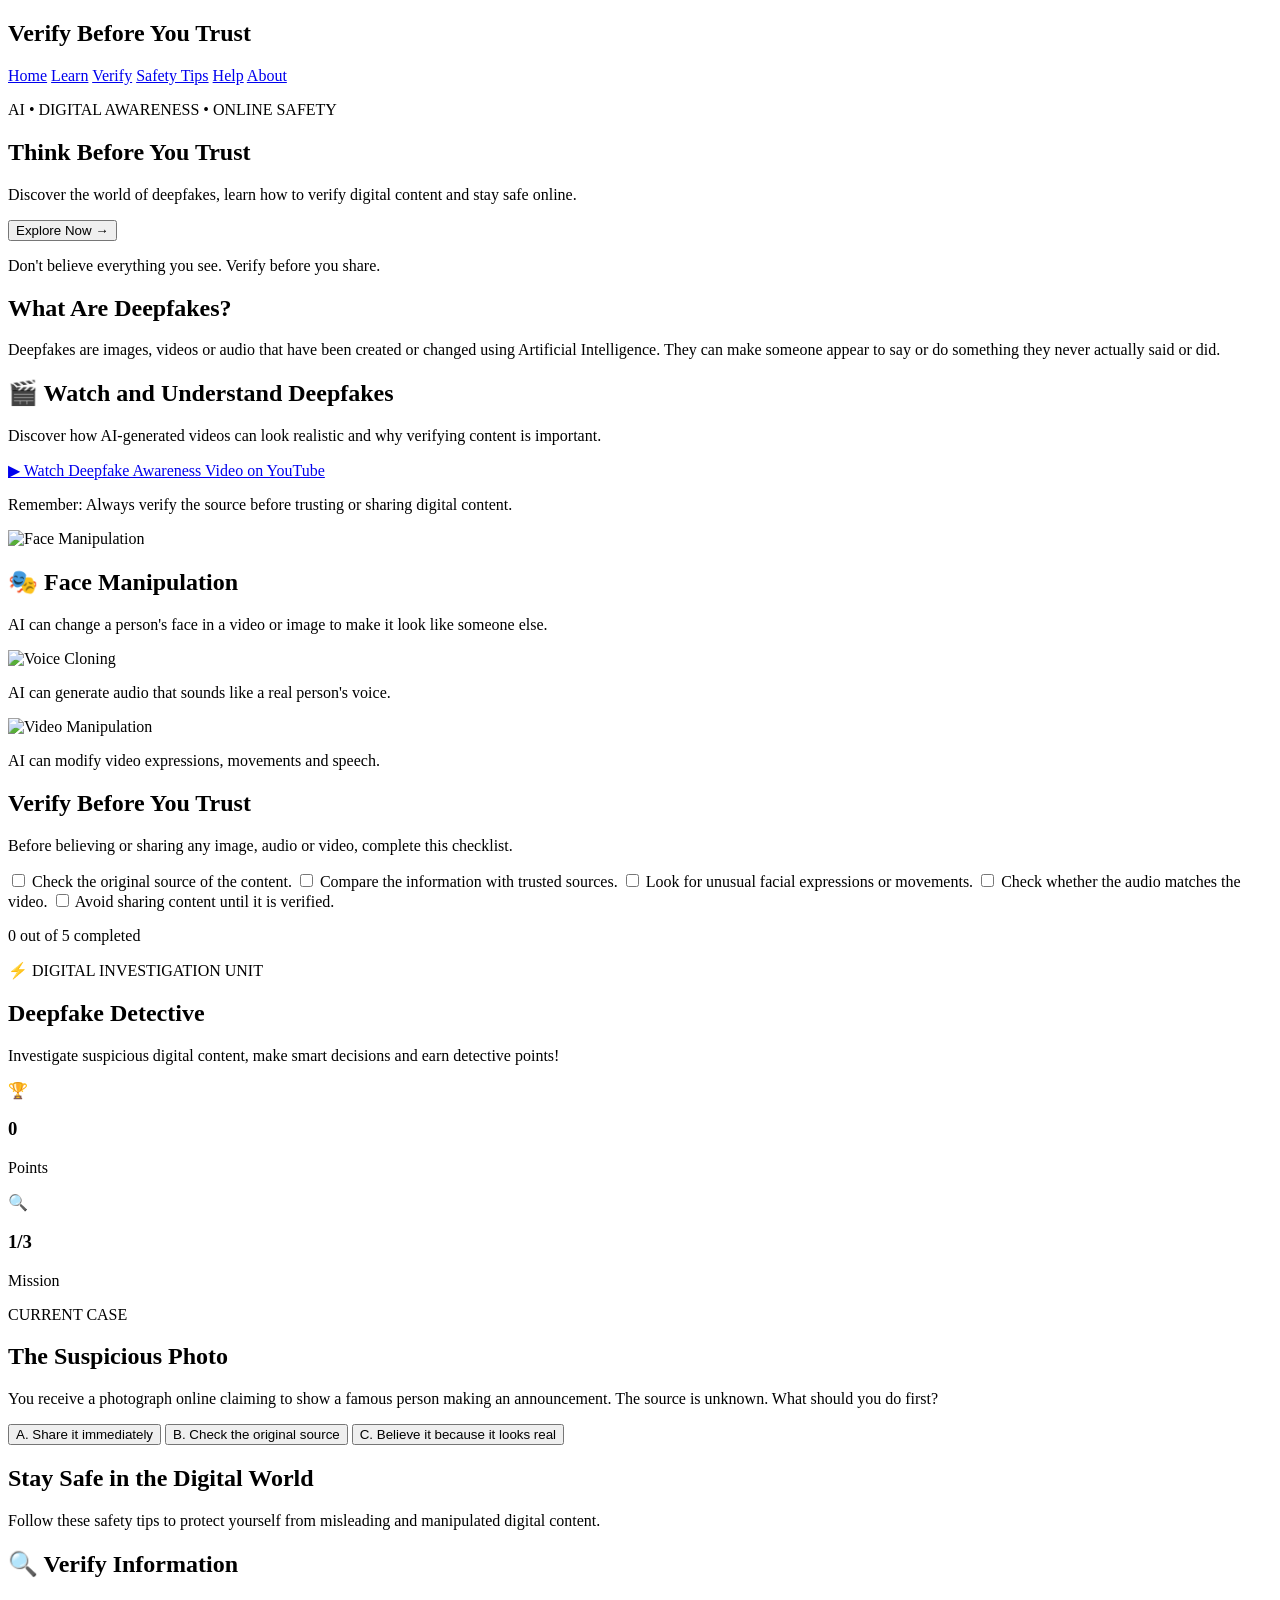
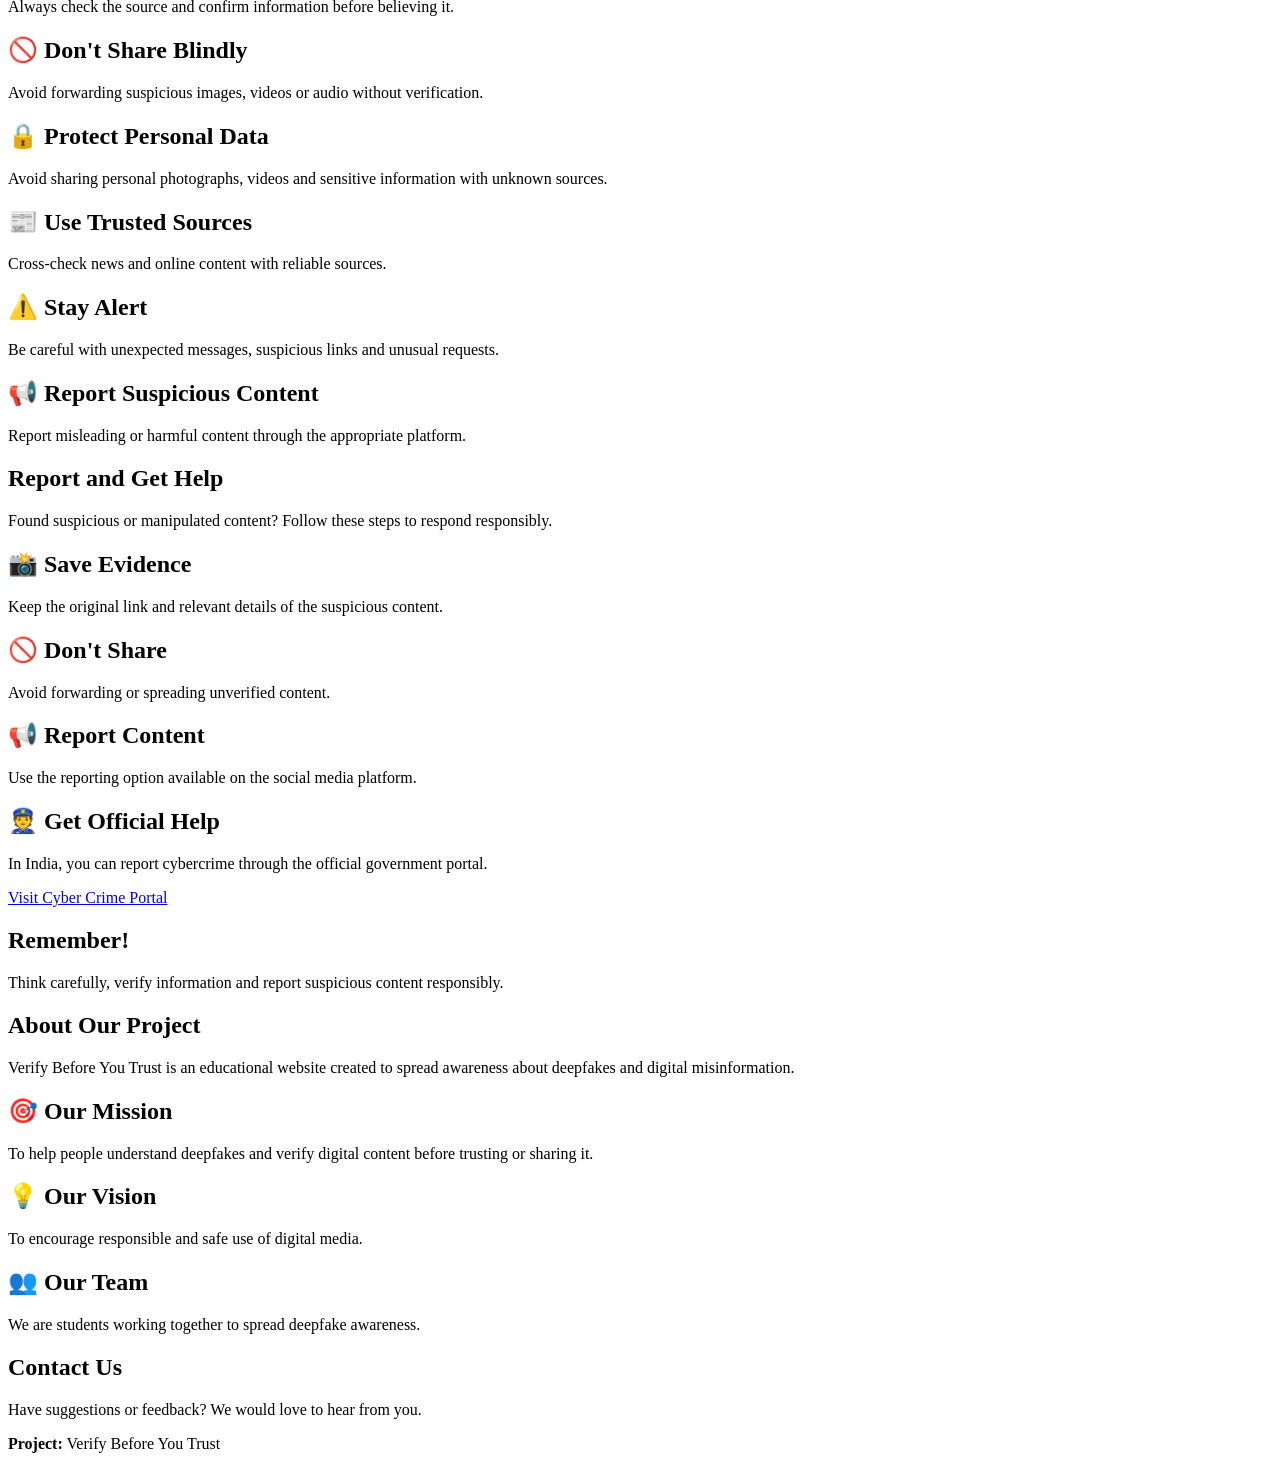
==== index.html @ ea886d2b "Add files via upload" ====
<!DOCTYPE html>
<html lang="en">
<head>
    <meta charset="UTF-8">
    <meta name="viewport" content="width=device-width, initial-scale=1.0">
    <title>Verify Before You Trust</title>
    <link rel="stylesheet" href="style.css">
</head>
<body>

    <!-- Navigation -->
    <header>
        <h2>Verify Before You Trust</h2>
        <nav>
            <a href="#home">Home</a>
            <a href="#learn">Learn</a>
            <a href="#checklist">Verify</a>
            <a href="#safety">Safety Tips</a>
            <a href="#help">Help</a>
            <a href="#about">About</a>
        </nav>
    </header>

    <!-- Home -->
    <section id="home">
    <div class="hero-content">
        <p class="hero-tag">AI • DIGITAL AWARENESS • ONLINE SAFETY</p>

        <h1>Think Before You Trust</h1>

        <p class="hero-subtitle">
            Discover the world of deepfakes, learn how to
            verify digital content and stay safe online.
        </p>

        <a href="#learn">
            <button>Explore Now →</button>
        </a>

        <p class="hero-note">
            Don't believe everything you see. Verify before you share.
        </p>
    </div>
</section>

    <!-- Learn -->
   <section id="learn">
    <h1>What Are Deepfakes?</h1>

    <p class="intro">
        Deepfakes are images, videos or audio that have
        been created or changed using Artificial Intelligence.
        They can make someone appear to say or do something
        they never actually said or did.
    </p>
    <div class="video-section">
    <h2>🎬 Watch and Understand Deepfakes</h2>
    <p>
        Discover how AI-generated videos can look realistic
        and why verifying content is important.
    </p>

    <div class="video-link">
    <a href="https://www.youtube.com/watch?v=7akzhpx0EIU"
       target="_blank" rel="noopener noreferrer">
        ▶ Watch Deepfake Awareness Video on YouTube
    </a>
</div>

    <p class="video-note">
        Remember: Always verify the source before trusting
        or sharing digital content.
    </p>
</div>

    <div class="card-container">

        <div class="card">
    <img src="images/face_manipulation.jpeg.jpeg"
         alt="Face Manipulation">
    <h2>🎭 Face Manipulation</h2>
            <p>
                AI can change a person's face in a video
                or image to make it look like someone else.
            </p>
        </div>

        <img src="images/voice_cloning.jpeg.jpeg"
     alt="Voice Cloning">
            <p>
                AI can generate audio that sounds like
                a real person's voice.
            </p>
        </div>

      <img src="images/video_manipulation.jpeg.jpeg"
     alt="Video Manipulation">
            <p>
                AI can modify video expressions,
                movements and speech.
            </p>
        </div>

    </div>
</section>

    <!-- Checklist -->
    <section id="checklist">
    <h1>Verify Before You Trust</h1>

    <p class="intro">
        Before believing or sharing any image, audio
        or video, complete this checklist.
    </p>

    <div class="checklist-box">

        <label>
            <input type="checkbox" class="verify">
            Check the original source of the content.
        </label>

        <label>
            <input type="checkbox" class="verify">
            Compare the information with trusted sources.
        </label>

        <label>
            <input type="checkbox" class="verify">
            Look for unusual facial expressions or movements.
        </label>

        <label>
            <input type="checkbox" class="verify">
            Check whether the audio matches the video.
        </label>

        <label>
            <input type="checkbox" class="verify">
            Avoid sharing content until it is verified.
        </label>

        <div class="progress-area">
            <p id="progress-text">0 out of 5 completed</p>

            <div class="progress-bar">
                <div id="progress-fill"></div>
            </div>
        </div>

    </div>
</section>

    <!-- Deepfake Detective Game -->
<section id="game">
    <div class="game-heading">
        <p class="game-tag">⚡ DIGITAL INVESTIGATION UNIT</p>
        <h1>Deepfake Detective</h1>
        <p class="intro">
            Investigate suspicious digital content,
            make smart decisions and earn detective points!
        </p>
    </div>

    <div class="game-dashboard">
        <div class="game-stat">
            <span>🏆</span>
            <h3 id="score">0</h3>
            <p>Points</p>
        </div>
        <div class="game-stat">
            <span>🔍</span>
            <h3 id="mission-number">1/3</h3>
            <p>Mission</p>
        </div>
    </div>

    <div class="mission-card">
        <p class="mission-label">CURRENT CASE</p>
        <h2 id="case-title">The Suspicious Photo</h2>
        <p id="case-description">
            You receive a photograph online claiming to show
            a famous person making an announcement.
            The source is unknown.
            What should you do first?
        </p>

        <div id="game-options" class="game-options">
            <button class="game-option" onclick="checkAnswer(0)">
                A. Share it immediately
            </button>
            <button class="game-option" onclick="checkAnswer(1)">
                B. Check the original source
            </button>
            <button class="game-option" onclick="checkAnswer(2)">
                C. Believe it because it looks real
            </button>
        </div>

        <p id="game-feedback" aria-live="polite"></p>

        <button id="next-mission" onclick="nextMission()" hidden>
            Next Mission →
        </button>
    </div>
</section>

    <!-- Safety -->
   <section id="safety">

    <h1>Stay Safe in the Digital World</h1>

    <p class="intro">
        Follow these safety tips to protect yourself
        from misleading and manipulated digital content.
    </p>

    <div class="card-container">

        <div class="card">
            <h2>🔍 Verify Information</h2>
            <p>
                Always check the source and confirm
                information before believing it.
            </p>
        </div>

        <div class="card">
            <h2>🚫 Don't Share Blindly</h2>
            <p>
                Avoid forwarding suspicious images,
                videos or audio without verification.
            </p>
        </div>

        <div class="card">
            <h2>🔒 Protect Personal Data</h2>
            <p>
                Avoid sharing personal photographs,
                videos and sensitive information
                with unknown sources.
            </p>
        </div>

        <div class="card">
            <h2>📰 Use Trusted Sources</h2>
            <p>
                Cross-check news and online content
                with reliable sources.
            </p>
        </div>

        <div class="card">
            <h2>⚠️ Stay Alert</h2>
            <p>
                Be careful with unexpected messages,
                suspicious links and unusual requests.
            </p>
        </div>

        <div class="card">
            <h2>📢 Report Suspicious Content</h2>
            <p>
                Report misleading or harmful content
                through the appropriate platform.
            </p>
        </div>

    </div>

</section>

    <!-- Help -->
    <section id="help">

    <h1>Report and Get Help</h1>

    <p class="intro">
        Found suspicious or manipulated content?
        Follow these steps to respond responsibly.
    </p>

    <div class="card-container">

        <div class="card">
            <h2>📸 Save Evidence</h2>
            <p>
                Keep the original link and relevant
                details of the suspicious content.
            </p>
        </div>

        <div class="card">
            <h2>🚫 Don't Share</h2>
            <p>
                Avoid forwarding or spreading
                unverified content.
            </p>
        </div>

        <div class="card">
            <h2>📢 Report Content</h2>
            <p>
                Use the reporting option available
                on the social media platform.
            </p>
        </div>

        <div class="card">
            <h2>👮 Get Official Help</h2>
            <p>
                In India, you can report cybercrime
                through the official government portal.
            </p>
            <a href="https://cybercrime.gov.in/"
               target="_blank">
                Visit Cyber Crime Portal
            </a>
        </div>

    </div>

    <div class="help-message">
        <h2>Remember!</h2>
        <p>
            Think carefully, verify information and
            report suspicious content responsibly.
        </p>
    </div>

</section>

    <!-- About -->
    <section id="about">
    <h1>About Our Project</h1>
    <p class="intro">
        Verify Before You Trust is an educational website
        created to spread awareness about deepfakes and
        digital misinformation.
    </p>

    <div class="card-container">
        <div class="card">
            <h2>🎯 Our Mission</h2>
            <p>To help people understand deepfakes and verify digital content before trusting or sharing it.</p>
        </div>

        <div class="card">
            <h2>💡 Our Vision</h2>
            <p>To encourage responsible and safe use of digital media.</p>
        </div>

        <div class="card">
            <h2>👥 Our Team</h2>
            <p>We are students working together to spread deepfake awareness.</p>
        </div>
    </div>

    <div class="help-message">
        <h2>Contact Us</h2>
        <p>Have suggestions or feedback? We would love to hear from you.</p>
        <p><strong>Project:</strong> Verify Before You Trust</p>
    </div>
</section>
<script src="script.js"></script>
</body>
</html>
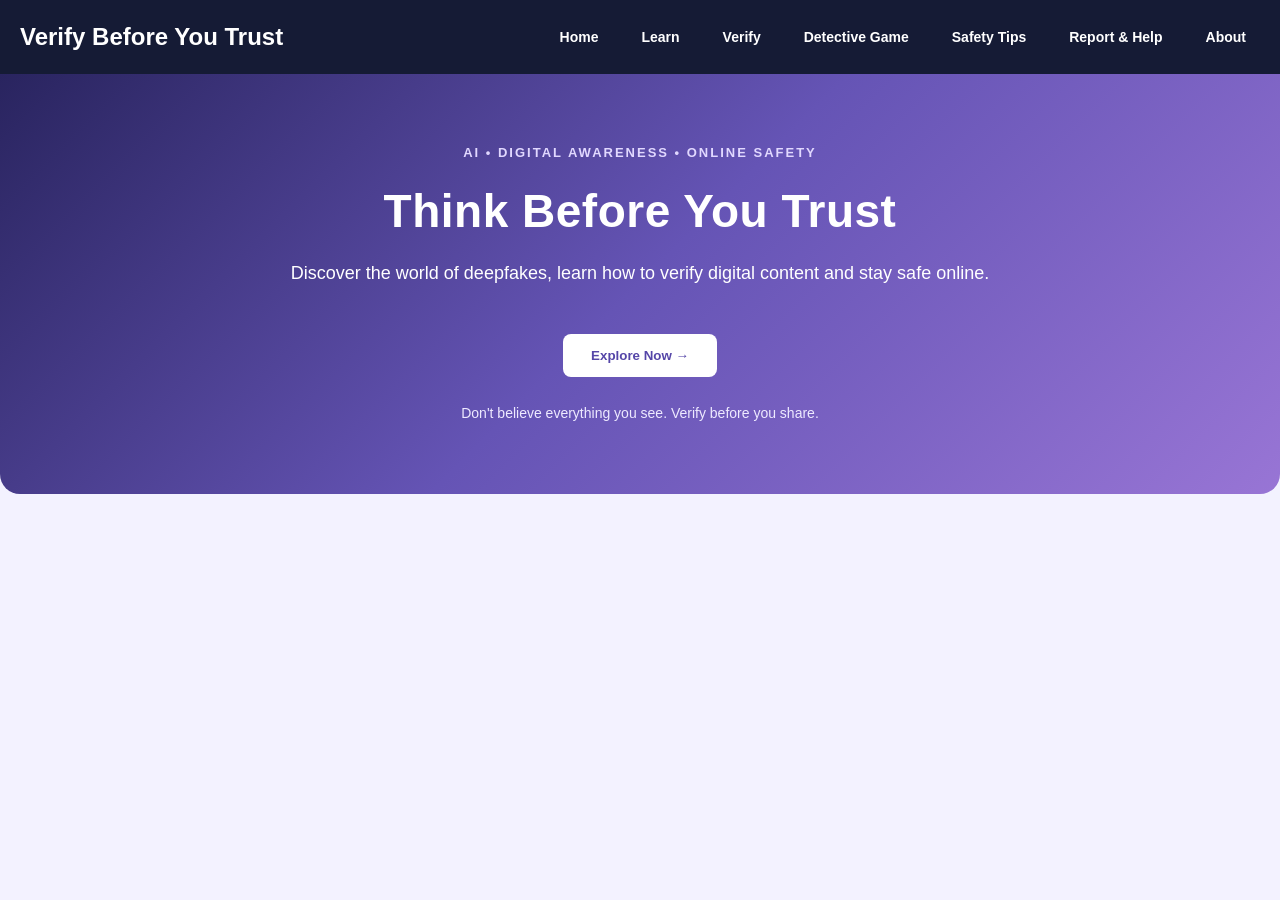
==== commit fb4744a9: "Add files via upload" ====
--- a/index.html
+++ b/index.html
@@ -12,13 +12,14 @@
     <header>
         <h2>Verify Before You Trust</h2>
         <nav>
-            <a href="#home">Home</a>
-            <a href="#learn">Learn</a>
-            <a href="#checklist">Verify</a>
-            <a href="#safety">Safety Tips</a>
-            <a href="#help">Help</a>
-            <a href="#about">About</a>
-        </nav>
+    <a href="index.html">Home</a>
+    <a href="learn.html">Learn</a>
+    <a href="verify.html">Verify</a>
+    <a href="game.html">Detective Game</a>
+    <a href="safety.html">Safety Tips</a>
+    <a href="report.html">Report & Help</a>
+    <a href="about.html">About</a>
+</nav>
     </header>
 
     <!-- Home -->
@@ -33,7 +34,7 @@
             verify digital content and stay safe online.
         </p>
 
-        <a href="#learn">
+        <a href="learn.html">
             <button>Explore Now →</button>
         </a>
 
@@ -43,325 +44,7 @@
     </div>
 </section>
 
-    <!-- Learn -->
-   <section id="learn">
-    <h1>What Are Deepfakes?</h1>
-
-    <p class="intro">
-        Deepfakes are images, videos or audio that have
-        been created or changed using Artificial Intelligence.
-        They can make someone appear to say or do something
-        they never actually said or did.
-    </p>
-    <div class="video-section">
-    <h2>🎬 Watch and Understand Deepfakes</h2>
-    <p>
-        Discover how AI-generated videos can look realistic
-        and why verifying content is important.
-    </p>
-
-    <div class="video-link">
-    <a href="https://www.youtube.com/watch?v=7akzhpx0EIU"
-       target="_blank" rel="noopener noreferrer">
-        ▶ Watch Deepfake Awareness Video on YouTube
-    </a>
-</div>
-
-    <p class="video-note">
-        Remember: Always verify the source before trusting
-        or sharing digital content.
-    </p>
-</div>
-
-    <div class="card-container">
-
-        <div class="card">
-    <img src="images/face_manipulation.jpeg.jpeg"
-         alt="Face Manipulation">
-    <h2>🎭 Face Manipulation</h2>
-            <p>
-                AI can change a person's face in a video
-                or image to make it look like someone else.
-            </p>
-        </div>
-
-        <img src="images/voice_cloning.jpeg.jpeg"
-     alt="Voice Cloning">
-            <p>
-                AI can generate audio that sounds like
-                a real person's voice.
-            </p>
-        </div>
-
-      <img src="images/video_manipulation.jpeg.jpeg"
-     alt="Video Manipulation">
-            <p>
-                AI can modify video expressions,
-                movements and speech.
-            </p>
-        </div>
-
-    </div>
-</section>
-
-    <!-- Checklist -->
-    <section id="checklist">
-    <h1>Verify Before You Trust</h1>
-
-    <p class="intro">
-        Before believing or sharing any image, audio
-        or video, complete this checklist.
-    </p>
-
-    <div class="checklist-box">
-
-        <label>
-            <input type="checkbox" class="verify">
-            Check the original source of the content.
-        </label>
-
-        <label>
-            <input type="checkbox" class="verify">
-            Compare the information with trusted sources.
-        </label>
-
-        <label>
-            <input type="checkbox" class="verify">
-            Look for unusual facial expressions or movements.
-        </label>
-
-        <label>
-            <input type="checkbox" class="verify">
-            Check whether the audio matches the video.
-        </label>
-
-        <label>
-            <input type="checkbox" class="verify">
-            Avoid sharing content until it is verified.
-        </label>
-
-        <div class="progress-area">
-            <p id="progress-text">0 out of 5 completed</p>
-
-            <div class="progress-bar">
-                <div id="progress-fill"></div>
-            </div>
-        </div>
-
-    </div>
-</section>
-
-    <!-- Deepfake Detective Game -->
-<section id="game">
-    <div class="game-heading">
-        <p class="game-tag">⚡ DIGITAL INVESTIGATION UNIT</p>
-        <h1>Deepfake Detective</h1>
-        <p class="intro">
-            Investigate suspicious digital content,
-            make smart decisions and earn detective points!
-        </p>
-    </div>
-
-    <div class="game-dashboard">
-        <div class="game-stat">
-            <span>🏆</span>
-            <h3 id="score">0</h3>
-            <p>Points</p>
-        </div>
-        <div class="game-stat">
-            <span>🔍</span>
-            <h3 id="mission-number">1/3</h3>
-            <p>Mission</p>
-        </div>
-    </div>
-
-    <div class="mission-card">
-        <p class="mission-label">CURRENT CASE</p>
-        <h2 id="case-title">The Suspicious Photo</h2>
-        <p id="case-description">
-            You receive a photograph online claiming to show
-            a famous person making an announcement.
-            The source is unknown.
-            What should you do first?
-        </p>
-
-        <div id="game-options" class="game-options">
-            <button class="game-option" onclick="checkAnswer(0)">
-                A. Share it immediately
-            </button>
-            <button class="game-option" onclick="checkAnswer(1)">
-                B. Check the original source
-            </button>
-            <button class="game-option" onclick="checkAnswer(2)">
-                C. Believe it because it looks real
-            </button>
-        </div>
-
-        <p id="game-feedback" aria-live="polite"></p>
-
-        <button id="next-mission" onclick="nextMission()" hidden>
-            Next Mission →
-        </button>
-    </div>
-</section>
-
-    <!-- Safety -->
-   <section id="safety">
-
-    <h1>Stay Safe in the Digital World</h1>
-
-    <p class="intro">
-        Follow these safety tips to protect yourself
-        from misleading and manipulated digital content.
-    </p>
-
-    <div class="card-container">
-
-        <div class="card">
-            <h2>🔍 Verify Information</h2>
-            <p>
-                Always check the source and confirm
-                information before believing it.
-            </p>
-        </div>
-
-        <div class="card">
-            <h2>🚫 Don't Share Blindly</h2>
-            <p>
-                Avoid forwarding suspicious images,
-                videos or audio without verification.
-            </p>
-        </div>
-
-        <div class="card">
-            <h2>🔒 Protect Personal Data</h2>
-            <p>
-                Avoid sharing personal photographs,
-                videos and sensitive information
-                with unknown sources.
-            </p>
-        </div>
-
-        <div class="card">
-            <h2>📰 Use Trusted Sources</h2>
-            <p>
-                Cross-check news and online content
-                with reliable sources.
-            </p>
-        </div>
-
-        <div class="card">
-            <h2>⚠️ Stay Alert</h2>
-            <p>
-                Be careful with unexpected messages,
-                suspicious links and unusual requests.
-            </p>
-        </div>
-
-        <div class="card">
-            <h2>📢 Report Suspicious Content</h2>
-            <p>
-                Report misleading or harmful content
-                through the appropriate platform.
-            </p>
-        </div>
-
-    </div>
-
-</section>
-
-    <!-- Help -->
-    <section id="help">
-
-    <h1>Report and Get Help</h1>
-
-    <p class="intro">
-        Found suspicious or manipulated content?
-        Follow these steps to respond responsibly.
-    </p>
-
-    <div class="card-container">
-
-        <div class="card">
-            <h2>📸 Save Evidence</h2>
-            <p>
-                Keep the original link and relevant
-                details of the suspicious content.
-            </p>
-        </div>
-
-        <div class="card">
-            <h2>🚫 Don't Share</h2>
-            <p>
-                Avoid forwarding or spreading
-                unverified content.
-            </p>
-        </div>
-
-        <div class="card">
-            <h2>📢 Report Content</h2>
-            <p>
-                Use the reporting option available
-                on the social media platform.
-            </p>
-        </div>
-
-        <div class="card">
-            <h2>👮 Get Official Help</h2>
-            <p>
-                In India, you can report cybercrime
-                through the official government portal.
-            </p>
-            <a href="https://cybercrime.gov.in/"
-               target="_blank">
-                Visit Cyber Crime Portal
-            </a>
-        </div>
-
-    </div>
-
-    <div class="help-message">
-        <h2>Remember!</h2>
-        <p>
-            Think carefully, verify information and
-            report suspicious content responsibly.
-        </p>
-    </div>
-
-</section>
-
-    <!-- About -->
-    <section id="about">
-    <h1>About Our Project</h1>
-    <p class="intro">
-        Verify Before You Trust is an educational website
-        created to spread awareness about deepfakes and
-        digital misinformation.
-    </p>
-
-    <div class="card-container">
-        <div class="card">
-            <h2>🎯 Our Mission</h2>
-            <p>To help people understand deepfakes and verify digital content before trusting or sharing it.</p>
-        </div>
-
-        <div class="card">
-            <h2>💡 Our Vision</h2>
-            <p>To encourage responsible and safe use of digital media.</p>
-        </div>
-
-        <div class="card">
-            <h2>👥 Our Team</h2>
-            <p>We are students working together to spread deepfake awareness.</p>
-        </div>
-    </div>
-
-    <div class="help-message">
-        <h2>Contact Us</h2>
-        <p>Have suggestions or feedback? We would love to hear from you.</p>
-        <p><strong>Project:</strong> Verify Before You Trust</p>
-    </div>
-</section>
+    
 <script src="script.js"></script>
 </body>
 </html>
--- a/style.css
+++ b/style.css
@@ -0,0 +1,567 @@
+* {
+    margin: 0;
+    padding: 0;
+    box-sizing: border-box;
+}
+
+html {
+    scroll-behavior: smooth;
+}
+
+body {
+    font-family: Arial, sans-serif;
+    background: #f4f6fb;
+    color: #20243a;
+}
+
+/* Navigation */
+header {
+    background: #151b35;
+    color: white;
+    padding: 20px;
+    display: flex;
+    justify-content: space-between;
+    align-items: center;
+    flex-wrap: wrap;
+    gap: 15px;
+}
+
+nav {
+    display: flex;
+    flex-wrap: wrap;
+    gap: 15px;
+}
+
+nav a {
+    color: #ffffff;
+    text-decoration: none;
+    font-size: 14px;
+    font-weight: 600;
+    padding: 9px 14px;
+    border-radius: 20px;
+    transition: 0.3s ease;
+}
+
+nav a:hover {
+    background: #7657d5;
+    color: white;
+    transform: translateY(-3px);
+}
+nav a:hover {
+    color: #a99cff;
+}
+
+/* All sections */
+section {
+    padding: 80px 10%;
+    min-height: 300px;
+}
+
+section h1 {
+    font-size: 32px;
+    margin-bottom: 20px;
+}
+
+section p {
+    font-size: 18px;
+    line-height: 1.7;
+}
+
+/* Home section */
+#home {
+    background: linear-gradient(120deg, #151b35, #5546a8);
+    color: white;
+    text-align: center;
+    padding: 120px 20px;
+}
+
+#home h1 {
+    font-size: 42px;
+}
+
+button {
+    background: #5546a8;
+    color: white;
+    border: none;
+    padding: 12px 25px;
+    border-radius: 6px;
+    margin-top: 20px;
+    cursor: pointer;
+}
+
+button:hover {
+    background: #352b7b;
+}
+
+#home button {
+    background: white;
+    color: #352b7b;
+}
+
+/* Alternating section backgrounds */
+section:nth-of-type(even) {
+    background: white;
+}
+
+/* Footer */
+footer {
+    background: #151b35;
+    color: white;
+    text-align: center;
+    padding: 20px;
+}
+
+/* Mobile design */
+@media (max-width: 768px) {
+    header {
+        flex-direction: column;
+        align-items: flex-start;
+    }
+
+    nav {
+        gap: 12px;
+    }
+
+    section h1 {
+        font-size: 26px;
+    }
+
+    #home h1 {
+        font-size: 32px;
+    }
+}
+/* Learn About Deepfakes */
+
+.intro {
+    max-width: 850px;
+    margin-bottom: 30px;
+    line-height: 1.8;
+}
+
+.card-container {
+    display: flex;
+    gap: 25px;
+    flex-wrap: wrap;
+    margin-top: 30px;
+}
+
+.card {
+    background: white;
+    padding: 25px;
+    border-radius: 12px;
+    flex: 1;
+    min-width: 220px;
+    box-shadow: 0 4px 15px rgba(0,0,0,0.08);
+    transition: transform 0.3s;
+}
+
+.card:hover {
+    transform: translateY(-6px);
+}
+
+.card h2 {
+    color: #5546a8;
+    margin-bottom: 15px;
+    font-size: 21px;
+}
+
+.card p {
+    font-size: 15px;
+    line-height: 1.7;
+}
+/* Verification Checklist */
+
+.checklist-box {
+    background: white;
+    max-width: 750px;
+    padding: 30px;
+    border-radius: 12px;
+    margin-top: 25px;
+    box-shadow: 0 4px 15px rgba(0,0,0,0.08);
+}
+
+.checklist-box label {
+    display: block;
+    padding: 15px 5px;
+    border-bottom: 1px solid #eeeeee;
+    font-size: 16px;
+    cursor: pointer;
+}
+
+.checklist-box input {
+    margin-right: 12px;
+    accent-color: #5546a8;
+    transform: scale(1.2);
+}
+
+.progress-area {
+    margin-top: 25px;
+}
+
+#progress-text {
+    font-weight: bold;
+    color: #5546a8;
+    margin-bottom: 12px;
+}
+
+.progress-bar {
+    height: 12px;
+    background: #e5e5f0;
+    border-radius: 20px;
+    overflow: hidden;
+}
+
+#progress-fill {
+    height: 100%;
+    width: 0%;
+    background: #5546a8;
+    transition: width 0.3s;
+}
+/* Quiz Design */
+
+.quiz-box {
+    background: white;
+    max-width: 800px;
+    padding: 30px;
+    margin-top: 25px;
+    border-radius: 12px;
+    box-shadow: 0 4px 15px rgba(0,0,0,0.08);
+}
+
+.question {
+    margin-bottom: 28px;
+    padding-bottom: 20px;
+    border-bottom: 1px solid #eeeeee;
+}
+
+.question h3 {
+    margin-bottom: 15px;
+    color: #5546a8;
+}
+
+.question label {
+    display: block;
+    padding: 8px 0;
+    cursor: pointer;
+}
+
+.question input {
+    margin-right: 10px;
+    accent-color: #5546a8;
+}
+
+#quiz-result {
+    margin-top: 25px;
+    font-size: 18px;
+    font-weight: bold;
+    color: #5546a8;
+}
+/* Safety Tips Section */
+
+#safety {
+    background: #f4f6fb;
+}
+
+#safety .card {
+    border-left: 4px solid #5546a8;
+}
+
+#safety .card:hover {
+    box-shadow: 0 8px 20px rgba(85,70,168,0.15);
+}
+/* Report and Help Section */
+
+#help {
+    background: white;
+}
+
+#help .card {
+    border-top: 4px solid #5546a8;
+}
+
+#help .card a {
+    display: inline-block;
+    margin-top: 15px;
+    color: #5546a8;
+    font-weight: bold;
+    text-decoration: none;
+}
+
+#help .card a:hover {
+    text-decoration: underline;
+}
+
+.help-message {
+    background: #eeeaff;
+    padding: 25px;
+    border-radius: 12px;
+    margin-top: 30px;
+}
+
+.help-message h2 {
+    color: #5546a8;
+    margin-bottom: 10px;
+}
+#about {
+    background: #f4f6fb;
+}
+
+#about .card {
+    border-bottom: 4px solid #5546a8;
+}
+#home {
+    min-height: 420px;
+    display: flex;
+    align-items: center;
+    justify-content: center;
+    text-align: center;
+    padding: 60px 20px;
+    background: linear-gradient(135deg, #29245f, #6554b5, #9875d5);
+    color: white;
+    border-radius: 0 0 20px 20px;
+}
+
+.hero-content {
+    max-width: 750px;
+}
+
+.hero-tag {
+    letter-spacing: 2px;
+    font-size: 13px;
+    font-weight: bold;
+    color: #e1d8ff;
+}
+
+#home h1 {
+    font-size: 46px;
+    margin: 20px 0;
+    color: white;
+}
+
+.hero-subtitle {
+    font-size: 18px;
+    line-height: 1.7;
+    margin-bottom: 25px;
+}
+
+#home button {
+    background: white;
+    color: #5546a8;
+    border: none;
+    padding: 14px 28px;
+    border-radius: 8px;
+    font-weight: bold;
+    cursor: pointer;
+}
+
+.hero-note {
+    margin-top: 25px;
+    font-size: 14px;
+    color: #eeeaff;
+}
+.card img {
+    width: 100%;
+    height: 180px;
+    object-fit: cover;
+    border-radius: 10px;
+    margin-bottom: 15px;
+}
+#learn .card-container {
+    display: grid;
+    grid-template-columns: repeat(3, 1fr);
+    gap: 25px;
+}
+
+#learn .card {
+    width: 100%;
+    box-sizing: border-box;
+}
+
+#learn .card img {
+    width: 100%;
+    height: 180px;
+    object-fit: cover;
+    border-radius: 10px;
+    display: block;
+}
+/* Mobile Responsive Design */
+@media (max-width: 768px) {
+    header {
+        flex-direction: column;
+        gap: 15px;
+        padding: 15px;
+    }
+
+    nav {
+        display: flex;
+        flex-wrap: wrap;
+        justify-content: center;
+        gap: 12px;
+    }
+
+    #home h1 {
+        font-size: 32px;
+    }
+
+    .hero-subtitle {
+        font-size: 16px;
+    }
+
+    #learn .card-container {
+        grid-template-columns: 1fr;
+    }
+
+    .card-container {
+        grid-template-columns: 1fr;
+    }
+
+    section {
+        padding: 30px 18px;
+    }
+
+    .checklist-box,
+    .quiz-box {
+        padding: 18px;
+    }
+}
+.video-section {
+    max-width: 850px;
+    margin: 35px auto;
+    padding: 25px;
+    background: white;
+    border-radius: 15px;
+    text-align: center;
+    box-shadow: 0 4px 15px rgba(0,0,0,0.08);
+}
+
+.video-section h2 {
+    color: #5546a8;
+    margin-bottom: 12px;
+}
+
+.video-container {
+    position: relative;
+    width: 100%;
+    aspect-ratio: 16 / 9;
+    margin-top: 20px;
+}
+
+.video-container iframe {
+    width: 100%;
+    height: 100%;
+    border: none;
+    border-radius: 12px;
+}
+
+.video-note {
+    margin-top: 15px;
+    color: #5546a8;
+    font-weight: bold;
+}
+.video-link {
+    margin: 25px auto;
+}
+
+.video-link a {
+    display: inline-block;
+    background: #5546a8;
+    color: white;
+    padding: 14px 24px;
+    border-radius: 10px;
+    text-decoration: none;
+    font-weight: bold;
+}
+
+.video-link a:hover {
+    background: #40327f;
+}
+/* ===== PREMIUM WEBSITE UPGRADE ===== */
+
+html {
+    scroll-behavior: smooth;
+}
+
+body {
+    background: #f3f2ff;
+    color: #24213d;
+    font-family: "Segoe UI", Arial, sans-serif;
+}
+
+/* Navigation */
+nav a {
+    transition: 0.3s ease;
+}
+
+nav a:hover {
+    color: #a78bfa;
+    transform: translateY(-2px);
+}
+
+/* Section headings */
+section h1,
+section h2 {
+    letter-spacing: 0.5px;
+}
+
+/* Cards */
+.card,
+.game-stat,
+.mission-card,
+.video-section {
+    transition: transform 0.3s ease, box-shadow 0.3s ease;
+}
+
+.card:hover,
+.game-stat:hover {
+    transform: translateY(-7px);
+    box-shadow: 0 12px 28px rgba(85, 70, 168, 0.16);
+}
+
+/* Buttons */
+button,
+.hero a {
+    transition: all 0.3s ease;
+    cursor: pointer;
+}
+
+button:hover,
+.hero a:hover {
+    transform: translateY(-3px);
+    box-shadow: 0 7px 18px rgba(85, 70, 168, 0.25);
+}
+
+/* Images */
+.card img {
+    transition: transform 0.4s ease;
+}
+
+.card:hover img {
+    transform: scale(1.04);
+}
+
+/* Video */
+.video-section {
+    border: 1px solid #e4ddff;
+}
+
+/* Game dashboard */
+.game-stat {
+    border: 1px solid #e4ddff;
+}
+
+/* Smooth section spacing */
+section {
+    scroll-margin-top: 85px;
+}
+
+/* Mobile layout */
+@media (max-width: 600px) {
+    nav {
+        flex-wrap: wrap;
+        gap: 10px;
+    }
+
+    .video-section {
+        padding: 15px;
+    }
+}
